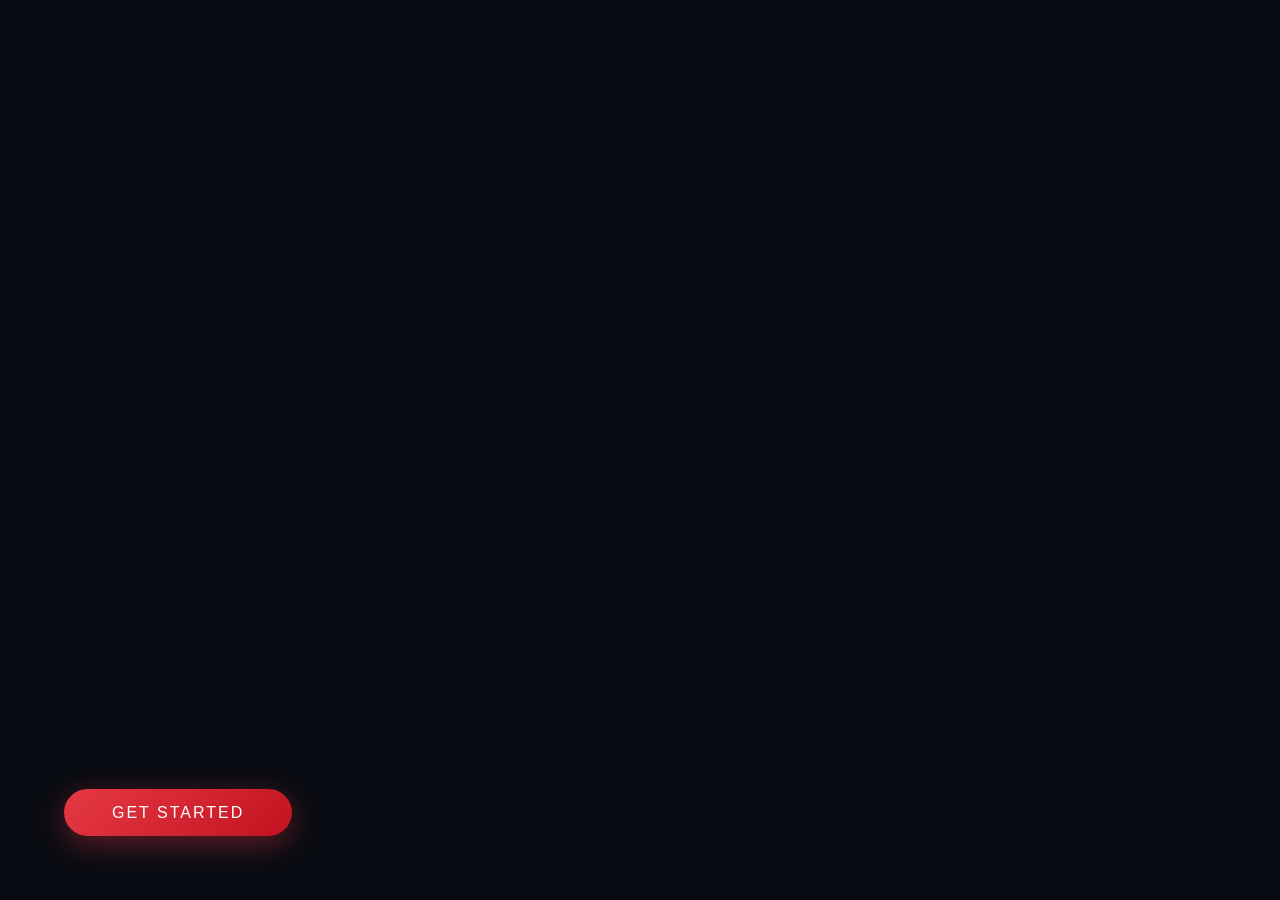
==== frontend/index.html @ 8c0ff2e7 "bingebuddy" ====
<!DOCTYPE html>
<html lang="en">
<head>
  <meta charset="UTF-8" />
  <meta name="viewport" content="width=device-width, initial-scale=1.0" />
  <title>BingeBuddy | Welcome</title>
  <link rel="icon" href="favicon.ico">
  <link rel="stylesheet" href="css/style.css" />
</head>
<body class="welcome-screen">

  <video autoplay muted loop id="bgVideo">
    <source src="bg.mp4" type="video/mp4" />
  </video>

  <div class="video-overlay"></div>

  <div class="welcome-content">
    <button class="welcome-btn" onclick="window.location.href='login.html'">
      Get Started
    </button>
  </div>
  <script>
    // Clear any existing session — user must log in every time
    localStorage.removeItem('access_token');
  </script>

</body>
</html>
---- frontend/css/style.css ----
/* ── Variables ───────────────────────────────────────────── */
:root {
  --bg: #080b12;
  --accent: #e63946;
  --accent2: #f4a261;
  --text: #f1f1f1;
  --muted: #7a8099;
  --card: #0f1420;
  --border: rgba(255, 255, 255, 0.07);
  --grad: linear-gradient(135deg, var(--accent), #c1121f);
  --grad2: linear-gradient(135deg, var(--accent), var(--accent2));
}

*,
*::before,
*::after {
  margin: 0;
  padding: 0;
  box-sizing: border-box;
}
body {
  background: var(--bg);
  color: var(--text);
  font-family: "DM Sans", sans-serif;
}

/* ── Animations ──────────────────────────────────────────── */
@keyframes fadeUp {
  from {
    opacity: 0;
    transform: translateY(30px);
  }
  to {
    opacity: 1;
    transform: none;
  }
}
@keyframes cardIn {
  from {
    opacity: 0;
    transform: translateY(24px);
  }
  to {
    opacity: 1;
    transform: none;
  }
}
@keyframes pulse {
  0%,
  100% {
    box-shadow: 0 0 60px rgba(230, 57, 70, 0.4);
  }
  50% {
    box-shadow: 0 0 100px rgba(230, 57, 70, 0.7);
  }
}
@keyframes spin {
  to {
    transform: rotate(360deg);
  }
}

/* ── Welcome ─────────────────────────────────────────────── */
.welcome-screen {
  min-height: 100vh;
  display: flex;
  align-items: center;
  justify-content: center;
  overflow: hidden;
  position: relative;
}
#bgVideo {
  position: fixed;
  inset: 0;
  width: 100%;
  height: 100%;
  object-fit: cover;
  z-index: 0;
}
.video-overlay {
  position: fixed;
  inset: 0;
  z-index: 1;
}
.welcome-content {
  position: absolute;
  bottom: 2rem;
  left: 2rem;
  z-index: 2;
  display: flex;
  flex-direction: column;
  align-items: flex-start;
  gap: 1.5rem;
  padding: 2rem;
  animation: fadeUp 1s ease both;
}
.welcome-icon {
  width: 100px;
  height: 100px;
  background: var(--grad2);
  border-radius: 24px;
  display: flex;
  align-items: center;
  justify-content: center;
  font-size: 2.5rem;
  color: #fff;
  animation: pulse 3s ease-in-out infinite;
}
.welcome-logo {
  font-family: "Bebas Neue", sans-serif;
  font-size: clamp(3.5rem, 10vw, 7rem);
  letter-spacing: 4px;
  background: linear-gradient(135deg, #fff 40%, var(--accent2));
  -webkit-background-clip: text;
  -webkit-text-fill-color: transparent;
  background-clip: text;
  line-height: 1;
}
.welcome-tagline {
  font-size: 1rem;
  color: rgba(255, 255, 255, 0.6);
  letter-spacing: 2px;
  text-transform: uppercase;
  font-weight: 300;
}
.welcome-btn {
  margin-top: 0.5rem;
  padding: 0.9rem 3rem;
  background: var(--grad);
  color: #fff;
  font-family: "DM Sans", sans-serif;
  font-size: 1rem;
  font-weight: 500;
  letter-spacing: 2px;
  text-transform: uppercase;
  border: none;
  border-radius: 50px;
  cursor: pointer;
  box-shadow: 0 8px 32px rgba(230, 57, 70, 0.4);
  transition: all 0.3s;
}
.welcome-btn:hover {
  transform: translateY(-3px);
  box-shadow: 0 16px 48px rgba(230, 57, 70, 0.6);
}
.welcome-btn:active {
  transform: none;
}

/* ── Auth ────────────────────────────────────────────────── */
.auth-screen {
  min-height: 100vh;
  display: flex;
  align-items: center;
  justify-content: center;
  padding: 2rem;
  background: var(--bg);
  position: relative;
  overflow: hidden;
}
.auth-screen::before {
  content: "";
  position: fixed;
  width: 600px;
  height: 600px;
  background: radial-gradient(circle, rgba(230, 57, 70, 0.12), transparent 70%);
  top: -200px;
  left: -200px;
  pointer-events: none;
}
.auth-screen::after {
  content: "";
  position: fixed;
  width: 400px;
  height: 400px;
  background: radial-gradient(
    circle,
    rgba(244, 162, 97, 0.08),
    transparent 70%
  );
  bottom: -100px;
  right: -100px;
  pointer-events: none;
}
.auth-card {
  position: relative;
  z-index: 10;
  background: rgba(15, 20, 32, 0.9);
  border: 1px solid var(--border);
  border-radius: 24px;
  padding: 2.5rem;
  width: 100%;
  max-width: 420px;
  backdrop-filter: blur(20px);
  animation: cardIn 0.5s ease both;
}
.auth-brand {
  display: flex;
  align-items: center;
  gap: 0.75rem;
  margin-bottom: 2rem;
  text-decoration: none;
}
.auth-brand-icon {
  width: 38px;
  height: 38px;
  background: var(--grad2);
  border-radius: 10px;
  display: flex;
  align-items: center;
  justify-content: center;
  font-size: 1.1rem;
  color: #fff;
}
.auth-brand-name {
  font-family: "Bebas Neue", sans-serif;
  font-size: 1.7rem;
  letter-spacing: 2px;
  background: linear-gradient(135deg, #fff, var(--accent2));
  -webkit-background-clip: text;
  -webkit-text-fill-color: transparent;
  background-clip: text;
}
.auth-title {
  font-size: 1.4rem;
  font-weight: 500;
  margin-bottom: 0.3rem;
}
.auth-subtitle {
  color: var(--muted);
  font-size: 0.88rem;
  margin-bottom: 2rem;
}
.field {
  margin-bottom: 1.1rem;
}
.field label {
  display: block;
  font-size: 0.75rem;
  color: var(--muted);
  text-transform: uppercase;
  letter-spacing: 1px;
  margin-bottom: 0.45rem;
}
.field input {
  width: 100%;
  padding: 0.8rem 1rem;
  background: rgba(255, 255, 255, 0.04);
  border: 1px solid var(--border);
  border-radius: 12px;
  color: var(--text);
  font-family: "DM Sans", sans-serif;
  font-size: 0.93rem;
  outline: none;
  transition: border-color 0.2s;
}
.field input:focus {
  border-color: var(--accent);
}
.field input::placeholder {
  color: var(--muted);
}
.error-msg {
  background: rgba(230, 57, 70, 0.1);
  border: 1px solid rgba(230, 57, 70, 0.25);
  color: #ff6b6b;
  padding: 0.65rem 1rem;
  border-radius: 10px;
  font-size: 0.83rem;
  margin-bottom: 1rem;
  display: none;
}
.btn-primary {
  width: 100%;
  padding: 0.85rem;
  background: var(--grad);
  color: #fff;
  border: none;
  border-radius: 12px;
  font-family: "DM Sans", sans-serif;
  font-size: 0.95rem;
  font-weight: 500;
  letter-spacing: 1px;
  cursor: pointer;
  transition: all 0.3s;
  margin-top: 0.5rem;
}
.btn-primary:hover {
  transform: translateY(-2px);
  box-shadow: 0 8px 24px rgba(230, 57, 70, 0.4);
}
.btn-primary:disabled {
  opacity: 0.55;
  cursor: not-allowed;
  transform: none;
  box-shadow: none;
}
.auth-footer {
  text-align: center;
  margin-top: 1.5rem;
  font-size: 0.85rem;
  color: var(--muted);
}
.auth-footer a {
  color: var(--accent2);
  text-decoration: none;
}
.auth-footer a:hover {
  text-decoration: underline;
}

/* ── Genres ──────────────────────────────────────────────── */
.genres-screen {
  min-height: 100vh;
  display: flex;
  align-items: center;
  justify-content: center;
  padding: 2rem;
  background: var(--bg);
}
.genres-wrap {
  position: relative;
  z-index: 10;
  max-width: 580px;
  width: 100%;
  animation: cardIn 0.5s ease both;
}
.genres-header {
  text-align: center;
  margin-bottom: 2.5rem;
}
.genres-step {
  font-size: 0.72rem;
  color: var(--accent);
  text-transform: uppercase;
  letter-spacing: 2px;
  margin-bottom: 0.6rem;
}
.genres-title {
  font-family: "Bebas Neue", sans-serif;
  font-size: 2.8rem;
  letter-spacing: 3px;
  margin-bottom: 0.5rem;
}
.genres-subtitle {
  color: var(--muted);
  font-size: 0.9rem;
}
.genres-grid {
  display: grid;
  grid-template-columns: repeat(3, 1fr);
  gap: 0.75rem;
  margin-bottom: 1.5rem;
}
.genre-chip {
  padding: 0.65rem 0.8rem;
  background: rgba(15, 20, 32, 0.8);
  border: 1px solid var(--border);
  border-radius: 12px;
  text-align: center;
  cursor: pointer;
  font-size: 0.88rem;
  color: var(--muted);
  transition: all 0.2s;
  user-select: none;
}
.genre-chip:hover {
  border-color: rgba(230, 57, 70, 0.4);
  color: var(--text);
}
.genre-chip.selected {
  background: rgba(230, 57, 70, 0.12);
  border-color: var(--accent);
  color: var(--text);
  font-weight: 500;
}
.genres-count {
  text-align: center;
  color: var(--muted);
  font-size: 0.83rem;
  margin-bottom: 1rem;
}
.genres-count span {
  color: var(--accent);
  font-weight: 500;
}

/* ── App / Navbar ────────────────────────────────────────── */
.app-screen {
  background: var(--bg);
  min-height: 100vh;
}
.navbar {
  position: sticky;
  top: 0;
  z-index: 100;
  height: 62px;
  background: rgba(8, 11, 18, 0.92);
  backdrop-filter: blur(20px);
  border-bottom: 1px solid var(--border);
  display: flex;
  align-items: center;
  padding: 0 2rem;
  gap: 1.5rem;
}
.navbar-brand {
  display: flex;
  align-items: center;
  gap: 0.6rem;
  text-decoration: none;
  flex-shrink: 0;
}
.navbar-brand-icon {
  width: 32px;
  height: 32px;
  background: var(--grad2);
  border-radius: 8px;
  display: flex;
  align-items: center;
  justify-content: center;
  font-size: 1rem;
  color: #fff;
  overflow: hidden;
}
.navbar-brand-icon img,
.auth-brand-icon img {
  width: 100%;
  height: 100%;
  object-fit: contain;
}
.navbar-brand-name {
  font-family: "Bebas Neue", sans-serif;
  font-size: 1.4rem;
  letter-spacing: 2px;
  background: linear-gradient(135deg, #fff, var(--accent2));
  -webkit-background-clip: text;
  -webkit-text-fill-color: transparent;
  background-clip: text;
}
.navbar-search {
  flex: 1;
  max-width: 380px;
  display: flex;
  align-items: center;
  gap: 0.5rem;
  background: rgba(255, 255, 255, 0.04);
  border: 1px solid var(--border);
  border-radius: 50px;
  padding: 0.4rem 1rem;
  transition: border-color 0.2s;
}
.navbar-search:focus-within {
  border-color: rgba(230, 57, 70, 0.4);
}
.navbar-search i {
  color: var(--muted);
  font-size: 0.85rem;
}
.navbar-search input {
  background: none;
  border: none;
  outline: none;
  color: var(--text);
  font-family: "DM Sans", sans-serif;
  font-size: 0.88rem;
  width: 100%;
}
.navbar-search input::placeholder {
  color: var(--muted);
}
.navbar-nav {
  display: flex;
  align-items: center;
  gap: 0.3rem;
  margin-left: auto;
}
.nav-tab {
  background: none;
  border: none;
  color: var(--muted);
  font-family: "DM Sans", sans-serif;
  font-size: 0.85rem;
  padding: 0.4rem 0.9rem;
  border-radius: 8px;
  cursor: pointer;
  transition: all 0.2s;
}
.nav-tab:hover {
  color: var(--text);
  background: rgba(255, 255, 255, 0.05);
}
.nav-tab.active {
  color: var(--accent);
  background: rgba(230, 57, 70, 0.08);
}
.nav-logout {
  background: none;
  border: 1px solid rgba(230, 57, 70, 0.25);
  color: var(--accent);
  font-family: "DM Sans", sans-serif;
  font-size: 0.82rem;
  padding: 0.35rem 0.9rem;
  border-radius: 8px;
  cursor: pointer;
  margin-left: 0.5rem;
  transition: all 0.2s;
}
.nav-logout:hover {
  background: rgba(230, 57, 70, 0.1);
}

/* ── Main content ────────────────────────────────────────── */
.app-main {
  padding: 2rem;
  max-width: 1400px;
  margin: 0 auto;
}
.section {
  margin-bottom: 3rem;
}
.section-header {
  display: flex;
  align-items: baseline;
  justify-content: space-between;
  margin-bottom: 1.2rem;
}
.section-title {
  font-family: "Bebas Neue", sans-serif;
  font-size: 1.7rem;
  letter-spacing: 2px;
}
.section-title span {
  color: var(--accent);
}
.section-badge {
  font-size: 0.72rem;
  color: var(--muted);
  text-transform: uppercase;
  letter-spacing: 1px;
}

/* ── Movie grid & cards ──────────────────────────────────── */
.movies-grid {
  display: grid;
  grid-template-columns: repeat(auto-fill, minmax(155px, 1fr));
  gap: 1.1rem;
}

.movie-card {
  cursor: pointer;
  transition:
    transform 0.25s ease,
    box-shadow 0.25s ease;
}
.movie-card:hover {
  transform: translateY(-8px) scale(1.03);
  box-shadow: 0 20px 48px rgba(230, 57, 70, 0.25);
  z-index: 2;
}

/* supports both class naming conventions (movies.js uses movie-poster-container / poster-wrap) */
.movie-poster-container,
.poster-wrap {
  position: relative;
  border-radius: 12px;
  overflow: hidden;
  aspect-ratio: 2/3;
  background: var(--card);
}

.movie-poster,
.poster-wrap img {
  width: 100%;
  height: 100%;
  object-fit: cover;
  display: block;
  transition:
    transform 0.35s ease,
    filter 0.35s ease;
}

.movie-card:hover .movie-poster,
.movie-card:hover .poster-wrap img {
  transform: scale(1.07);
  filter: brightness(0.65);
}

.movie-overlay,
.card-overlay {
  position: absolute;
  inset: 0;
  background: linear-gradient(to top, rgba(0, 0, 0, 0.85) 0%, transparent 55%);
  opacity: 0;
  transition: opacity 0.3s;
  display: flex;
  align-items: flex-end;
  justify-content: flex-end;
  gap: 0.45rem;
  padding: 0.75rem;
}

.movie-card:hover .movie-overlay,
.movie-card:hover .card-overlay {
  opacity: 1;
}

.btn-like,
.icon-btn {
  width: 34px;
  height: 34px;
  background: rgba(255, 255, 255, 0.12);
  backdrop-filter: blur(8px);
  border: none;
  border-radius: 50%;
  display: flex;
  align-items: center;
  justify-content: center;
  cursor: pointer;
  color: #fff;
  font-size: 0.85rem;
  transition: all 0.2s;
}
.btn-like:hover,
.icon-btn:hover {
  background: rgba(255, 255, 255, 0.22);
  transform: scale(1.1);
}
.btn-like.active,
.icon-btn.liked {
  background: rgba(230, 57, 70, 0.35);
  color: var(--accent);
}

.movie-info,
.card-info {
  padding: 0.55rem 0.1rem;
}

.movie-title,
.card-title {
  font-size: 0.85rem;
  font-weight: 500;
  white-space: nowrap;
  overflow: hidden;
  text-overflow: ellipsis;
  margin-bottom: 0.25rem;
  transition: color 0.2s;
}
.movie-card:hover .movie-title,
.movie-card:hover .card-title {
  color: var(--accent);
}

.card-meta {
  display: flex;
  gap: 0.7rem;
  font-size: 0.73rem;
  color: var(--muted);
}

.movie-reason,
.reason {
  font-size: 0.7rem;
  color: var(--accent2);
  margin-top: 0.25rem;
  display: -webkit-box;
  -webkit-line-clamp: 2;
  -webkit-box-orient: vertical;
  overflow: hidden;
  opacity: 0.85;
}

/* ── States ──────────────────────────────────────────────── */
.state-loading {
  grid-column: 1/-1;
  text-align: center;
  padding: 4rem 2rem;
  color: var(--muted);
}
.spinner {
  width: 32px;
  height: 32px;
  border: 3px solid var(--border);
  border-top-color: var(--accent);
  border-radius: 50%;
  animation: spin 0.75s linear infinite;
  margin: 0 auto 1rem;
}
.state-empty {
  grid-column: 1/-1;
  text-align: center;
  padding: 4rem 2rem;
  color: var(--muted);
  font-size: 0.9rem;
}
.state-empty i {
  font-size: 2.5rem;
  margin-bottom: 1rem;
  display: block;
  opacity: 0.3;
}

/* ── Filmstrip ───────────────────────────────────────────── */
.filmstrip {
  position: fixed;
  bottom: 0;
  left: 0;
  right: 0;
  height: 5px;
  background: repeating-linear-gradient(
    90deg,
    var(--accent) 0px,
    var(--accent) 18px,
    transparent 18px,
    transparent 28px
  );
  opacity: 0.25;
  pointer-events: none;
}
@media (max-width: 768px) {
  .navbar {
    padding: 0 1rem;
    gap: 0.5rem;
    height: 56px;
  }
  .navbar-brand-name {
    display: none;
  }
  .navbar-search {
    max-width: none;
    min-width: 0;
  }
  .nav-tab {
    padding: 0.35rem 0.6rem;
    font-size: 0.78rem;
  }
  .nav-logout {
    padding: 0.3rem 0.6rem;
    font-size: 0.75rem;
    margin-left: 0.2rem;
  }

  .app-main {
    padding: 1rem;
  }
  .section {
    margin-bottom: 2rem;
  }
  .section-title {
    font-size: 1.4rem;
  }
  .movies-grid {
    grid-template-columns: repeat(3, 1fr);
    gap: 0.75rem;
  }

  .genres-grid {
    grid-template-columns: repeat(2, 1fr);
  }
  .genres-title {
    font-size: 2rem;
  }

  .auth-screen {
    padding: 1rem;
  }
  .auth-card {
    padding: 1.75rem;
  }

  .welcome-content {
    position: fixed;
    bottom: auto;
    left: 50%;
    top: 50%;
    transform: translate(-50%, -50%);
    padding: 2rem 1.5rem;
    gap: 1.5rem;
    max-width: calc(100vw - 2rem);
    align-items: center;
    justify-content: center;
  }
  .welcome-icon {
    width: 70px;
    height: 70px;
    font-size: 1.8rem;
  }
  .welcome-btn {
    padding: 0.85rem 2.5rem;
    font-size: 0.95rem;
  }
}

@media (max-width: 480px) {
  .navbar {
    gap: 0.4rem;
    padding: 0 0.75rem;
  }
  .nav-tab {
    padding: 0.3rem 0.45rem;
    font-size: 0.72rem;
  }
  .nav-logout {
    padding: 0.3rem 0.45rem;
    font-size: 0.7rem;
  }

  .movies-grid {
    grid-template-columns: repeat(2, 1fr);
    gap: 0.5rem;
  }
  .movie-title,
  .card-title {
    font-size: 0.78rem;
  }

  .auth-screen {
    padding: 1rem;
    align-items: flex-start;
    padding-top: 2rem;
  }
  .auth-card {
    padding: 1.25rem;
    border-radius: 16px;
  }
  .auth-title {
    font-size: 1.2rem;
  }

  .genres-screen {
    padding: 1.5rem 1rem;
  }
  .genres-grid {
    gap: 0.6rem;
  }
  .genre-chip {
    font-size: 0.8rem;
    padding: 0.55rem 0.5rem;
  }

  .welcome-content {
    position: fixed;
    bottom: auto;
    left: 50%;
    top: 50%;
    transform: translate(-50%, -50%);
    padding: 1.5rem 1rem;
    gap: 1rem;
    max-width: calc(100vw - 2rem);
  }
  .welcome-icon {
    width: 56px;
    height: 56px;
    font-size: 1.5rem;
  }
  .welcome-btn {
    padding: 0.8rem 2.25rem;
    font-size: 0.92rem;
    width: 100%;
    max-width: 280px;
  }

  .app-main {
    padding: 0.75rem;
  }
  .section {
    margin-bottom: 1.5rem;
  }
  .section-title {
    font-size: 1.25rem;
  }
}

@media (min-width: 1200px) {
  .movies-grid {
    grid-template-columns: repeat(auto-fill, minmax(180px, 1fr));
  }
}
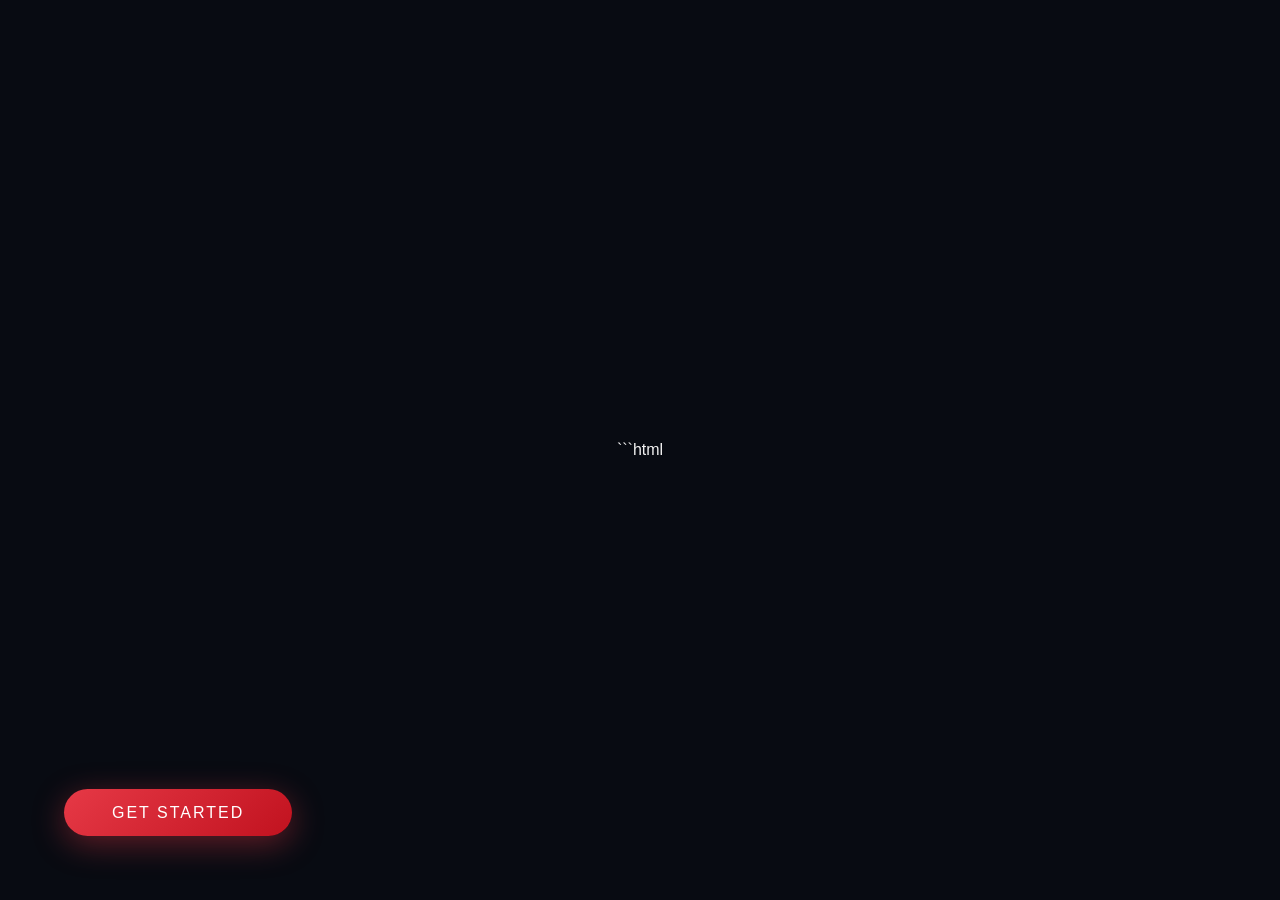
==== commit 5e270a66: "bingebuddy" ====
--- a/frontend/index.html
+++ b/frontend/index.html
@@ -1,29 +1,24 @@
-<!DOCTYPE html>
+```html
+<!doctype html>
 <html lang="en">
-<head>
-  <meta charset="UTF-8" />
-  <meta name="viewport" content="width=device-width, initial-scale=1.0" />
-  <title>BingeBuddy | Welcome</title>
-  <link rel="icon" href="favicon.ico">
-  <link rel="stylesheet" href="css/style.css" />
-</head>
-<body class="welcome-screen">
+  <head>
+    <meta charset="UTF-8" />
+    <meta name="viewport" content="width=device-width, initial-scale=1.0" />
+    <title>BingeBuddy | Welcome</title>
+    <link rel="icon" href="favicon.ico" />
+    <link rel="stylesheet" href="css/style.css" />
+  </head>
+  <body class="welcome-screen">
+    <video autoplay muted loop id="bgVideo">
+      <source src="bg.mp4" type="video/mp4" />
+    </video>
 
-  <video autoplay muted loop id="bgVideo">
-    <source src="bg.mp4" type="video/mp4" />
-  </video>
+    <div class="video-overlay"></div>
 
-  <div class="video-overlay"></div>
-
-  <div class="welcome-content">
-    <button class="welcome-btn" onclick="window.location.href='login.html'">
-      Get Started
-    </button>
-  </div>
-  <script>
-    // Clear any existing session — user must log in every time
-    localStorage.removeItem('access_token');
-  </script>
-
-</body>
-</html>+    <div class="welcome-content">
+      <button class="welcome-btn" onclick="window.location.href = 'login.html'">
+        Get Started
+      </button>
+    </div>
+  </body>
+</html>
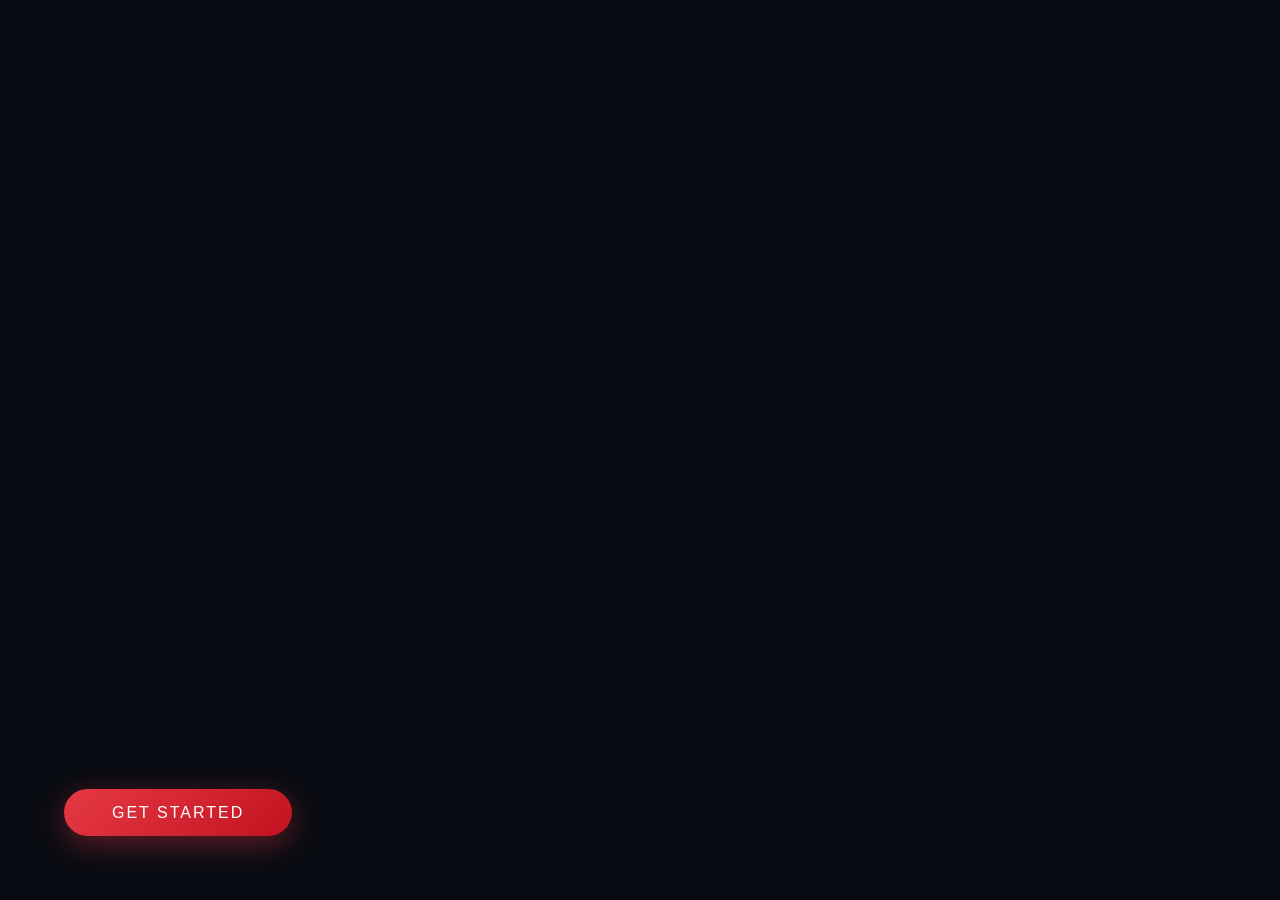
==== commit 02108615: "bingebuddy" ====
--- a/frontend/index.html
+++ b/frontend/index.html
@@ -1,4 +1,3 @@
-```html
 <!doctype html>
 <html lang="en">
   <head>
@@ -16,7 +15,13 @@
     <div class="video-overlay"></div>
 
     <div class="welcome-content">
-      <button class="welcome-btn" onclick="window.location.href = 'login.html'">
+      <button
+        class="welcome-btn"
+        onclick="
+          var token = localStorage.getItem('access_token');
+          window.location.href = token ? 'home.html' : 'login.html';
+        "
+      >
         Get Started
       </button>
     </div>
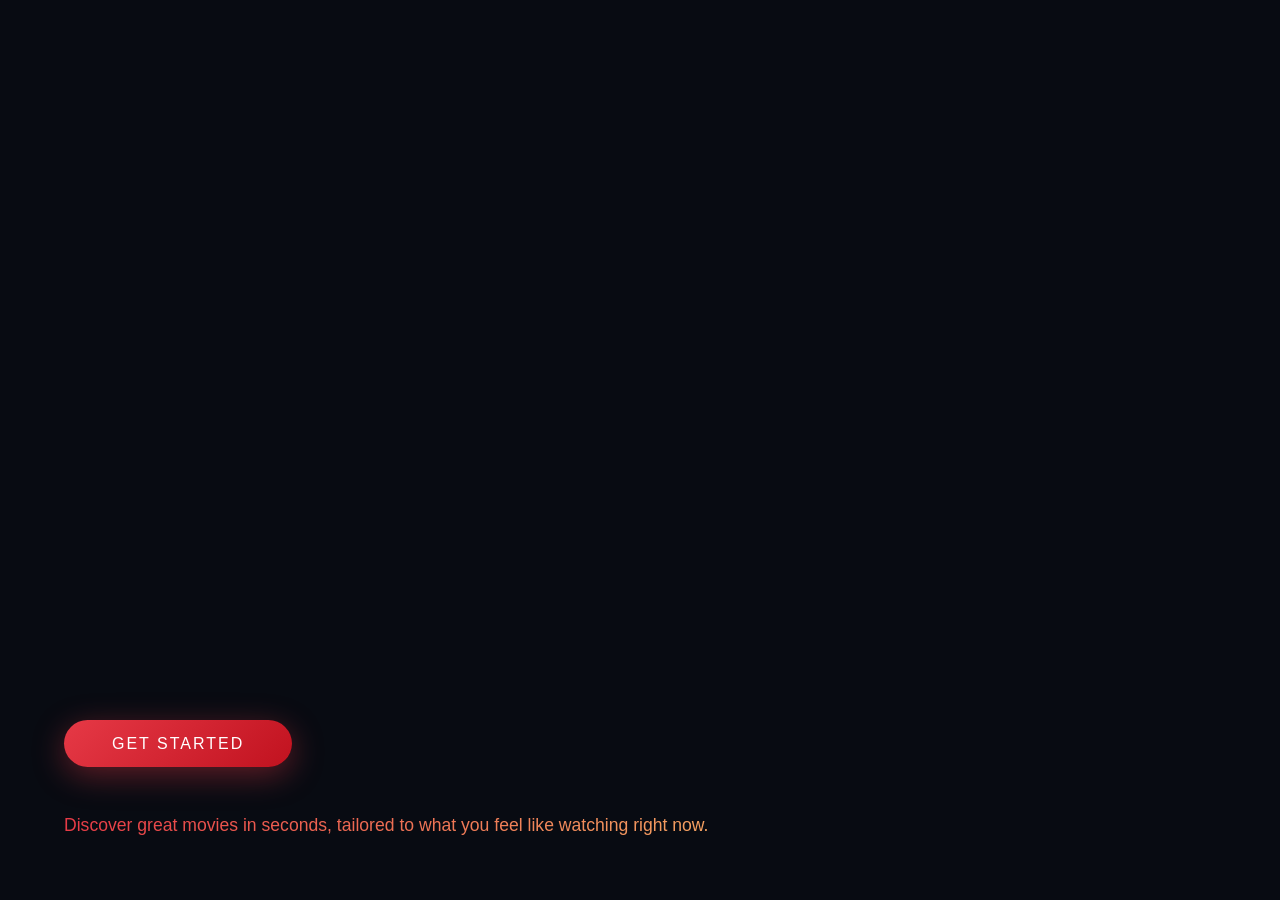
==== commit d5885206: "bingebuddy" ====
--- a/frontend/index.html
+++ b/frontend/index.html
@@ -19,11 +19,17 @@
         class="welcome-btn"
         onclick="
           var token = localStorage.getItem('access_token');
-          window.location.href = token ? 'home.html' : 'login.html';
+          window.location.href =
+            token && !isTokenExpired(token) ? 'home.html' : 'login.html';
         "
       >
         Get Started
       </button>
+      <p class="tagline">
+        Discover great movies in seconds, tailored to what you feel like
+        watching right now.
+      </p>
     </div>
+    <script src="js/auth.js"></script>
   </body>
 </html>
--- a/frontend/css/style.css
+++ b/frontend/css/style.css
@@ -146,6 +146,16 @@
 .welcome-btn:active {
   transform: none;
 }
+.tagline {
+  margin-top: 1.5rem;
+  font-size: 1.1rem;
+  font-weight: 500;
+  background: linear-gradient(135deg, var(--accent), var(--accent2));
+  -webkit-background-clip: text;
+  -webkit-text-fill-color: transparent;
+  background-clip: text;
+  animation: fadeUp 0.8s ease-out 0.2s both;
+}
 
 /* ── Auth ────────────────────────────────────────────────── */
 .auth-screen {
@@ -307,6 +317,46 @@
 }
 .auth-footer a:hover {
   text-decoration: underline;
+}
+.otp-input {
+  width: 100%;
+  padding: 0.8rem 1rem;
+  background: rgba(255, 255, 255, 0.04);
+  border: 1px solid var(--border);
+  border-radius: 12px;
+  color: var(--text);
+  font-family: "DM Sans", sans-serif;
+  font-size: 1.4rem;
+  letter-spacing: 8px;
+  text-align: center;
+  outline: none;
+  transition: border-color 0.2s;
+}
+.otp-input:focus {
+  border-color: var(--accent);
+}
+.success-msg {
+  background: rgba(34, 197, 94, 0.1);
+  border: 1px solid rgba(34, 197, 94, 0.25);
+  color: #4ade80;
+  padding: 0.65rem 1rem;
+  border-radius: 10px;
+  font-size: 0.83rem;
+  margin-bottom: 1rem;
+  display: none;
+}
+.link-btn {
+  background: none;
+  border: none;
+  color: var(--accent2);
+  font-family: "DM Sans", sans-serif;
+  font-size: 0.85rem;
+  cursor: pointer;
+  padding: 0;
+  text-decoration: underline;
+}
+.link-btn:hover {
+  color: var(--accent);
 }
 
 /* ── Genres ──────────────────────────────────────────────── */
@@ -792,6 +842,11 @@
 }
 
 @media (max-width: 480px) {
+  #bgVideo {
+    width: auto;
+    height: 100%;
+  }
+
   .navbar {
     gap: 0.4rem;
     padding: 0 0.75rem;
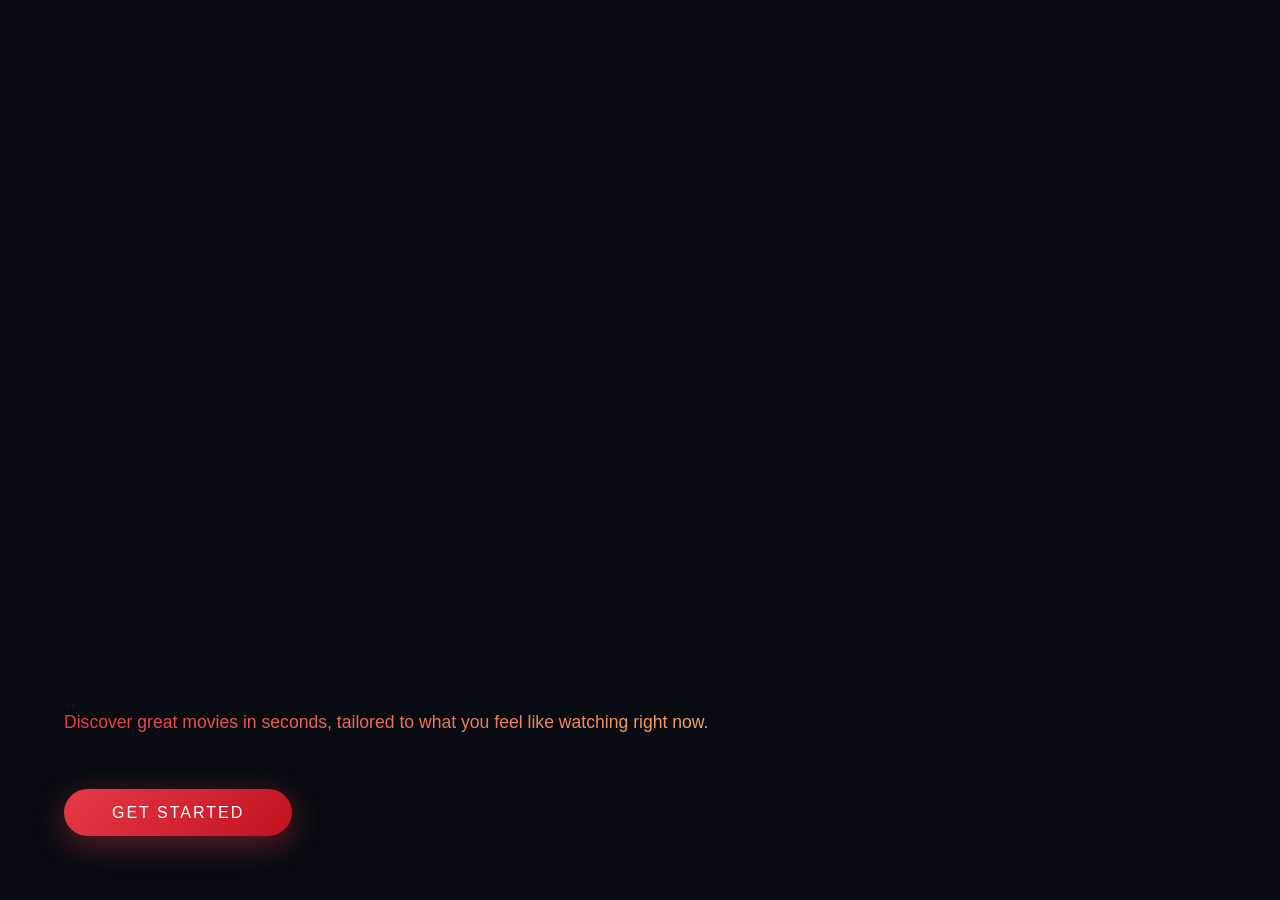
==== commit cf3faf5e: "bingebuddy" ====
--- a/frontend/index.html
+++ b/frontend/index.html
@@ -15,6 +15,10 @@
     <div class="video-overlay"></div>
 
     <div class="welcome-content">
+      <p class="tagline">
+        Discover great movies in seconds, tailored to what you feel like
+        watching right now.
+      </p>
       <button
         class="welcome-btn"
         onclick="
@@ -25,10 +29,6 @@
       >
         Get Started
       </button>
-      <p class="tagline">
-        Discover great movies in seconds, tailored to what you feel like
-        watching right now.
-      </p>
     </div>
     <script src="js/auth.js"></script>
   </body>
--- a/frontend/css/style.css
+++ b/frontend/css/style.css
@@ -147,9 +147,10 @@
   transform: none;
 }
 .tagline {
-  margin-top: 1.5rem;
+  margin-bottom: 1.5rem;
   font-size: 1.1rem;
   font-weight: 500;
+  text-align: center;
   background: linear-gradient(135deg, var(--accent), var(--accent2));
   -webkit-background-clip: text;
   -webkit-text-fill-color: transparent;
